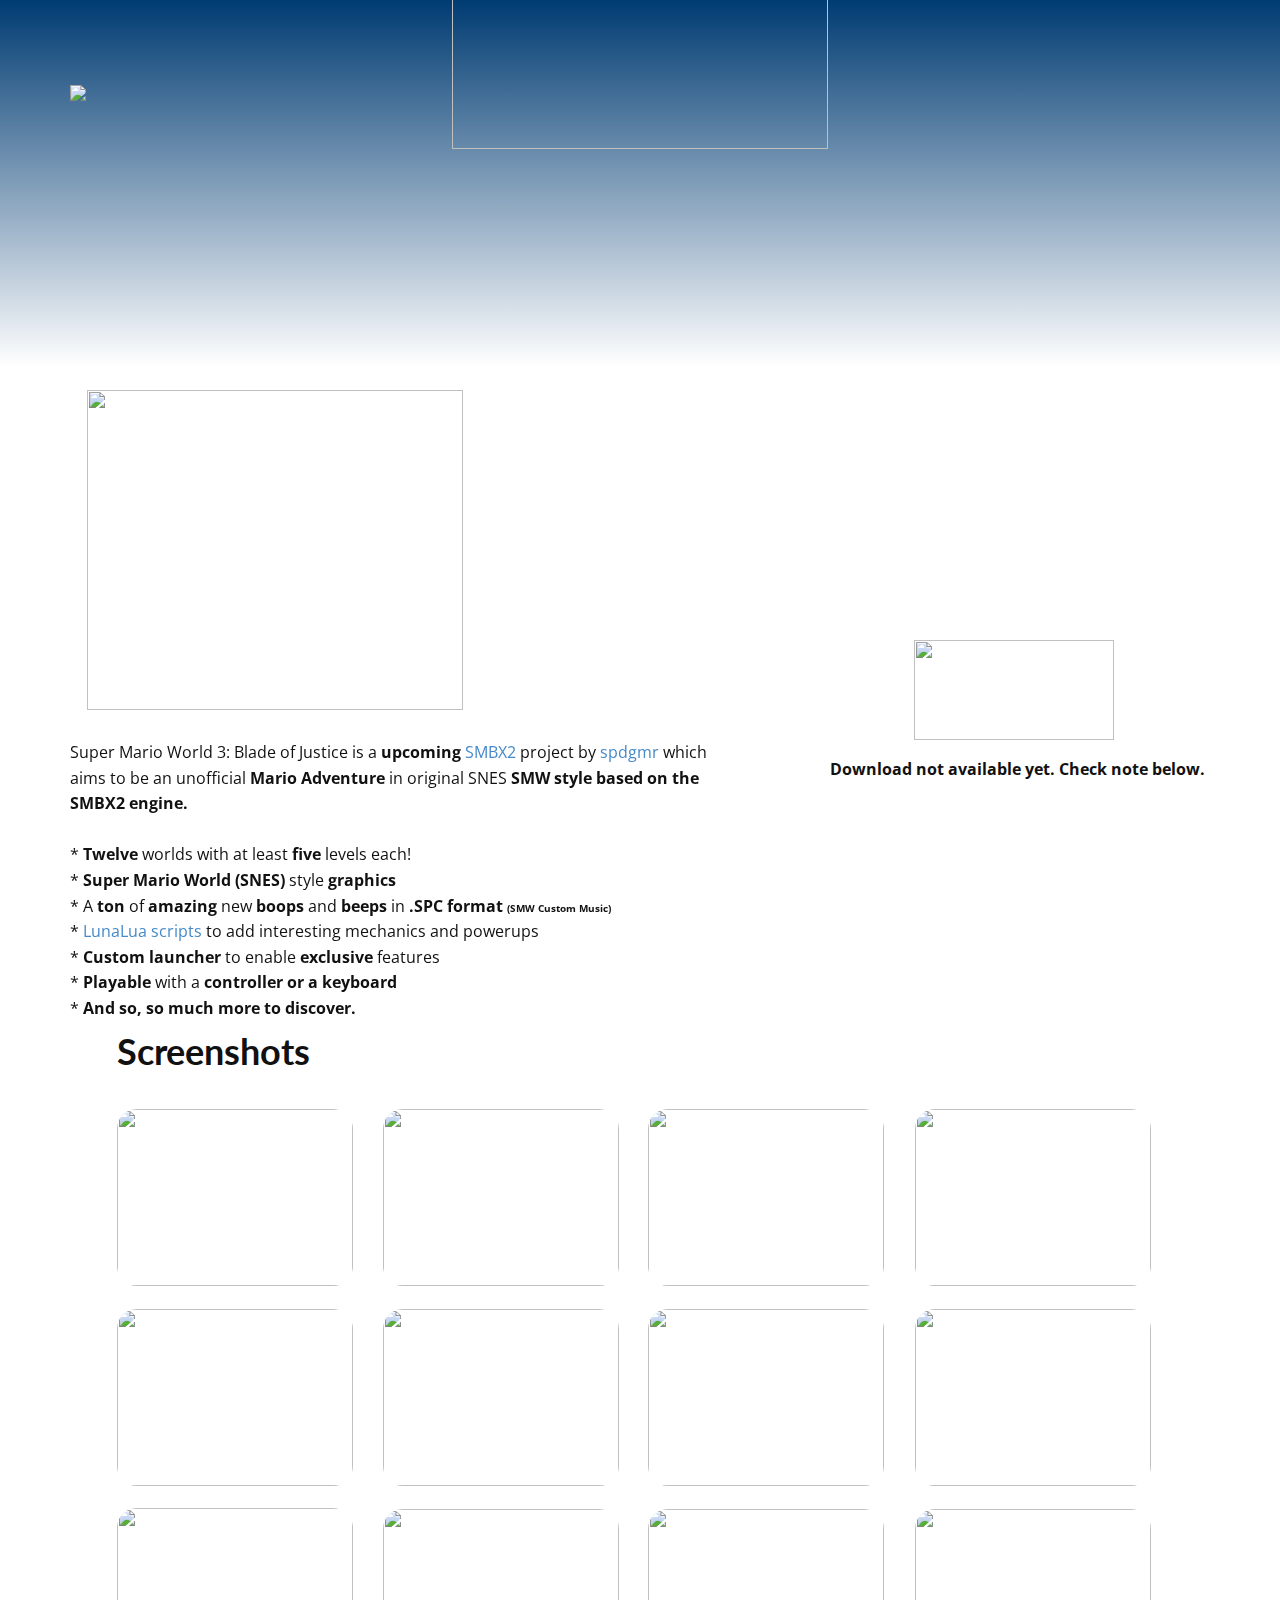
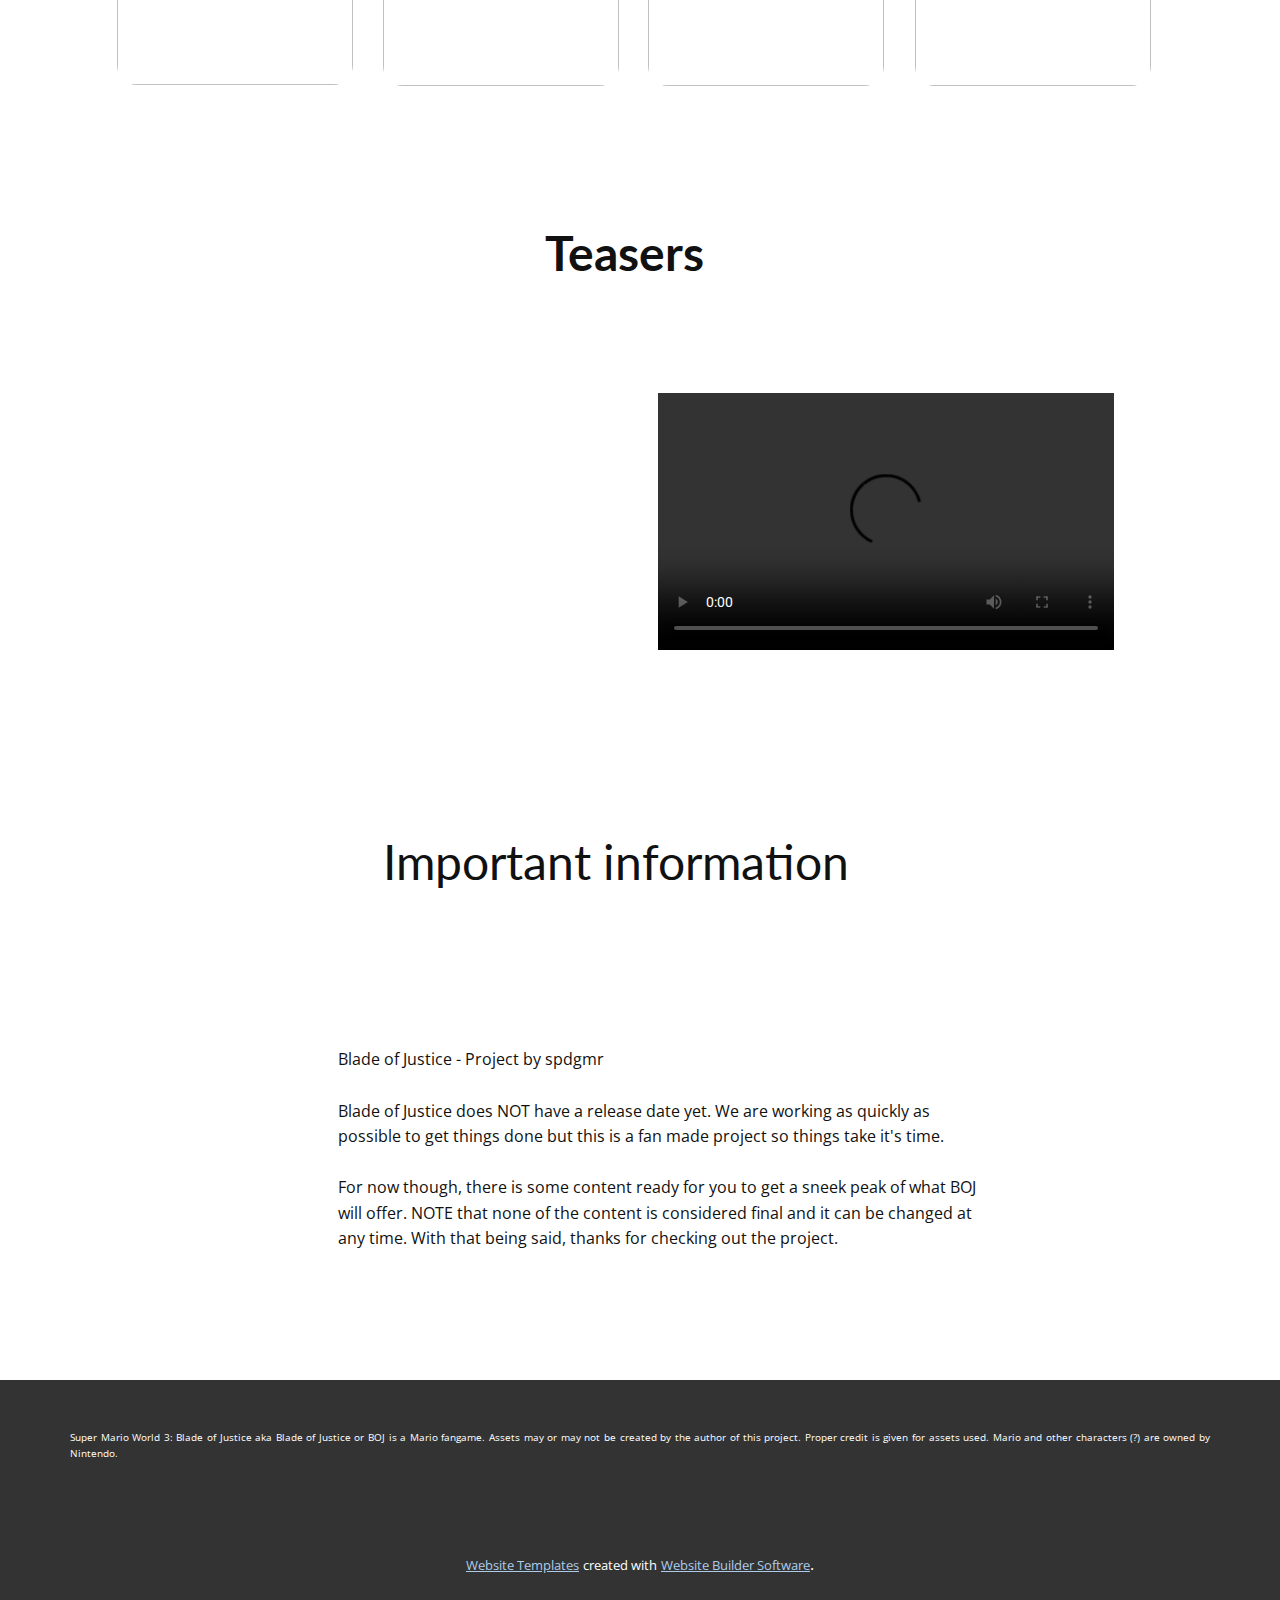
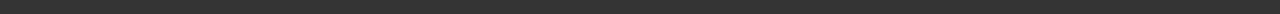
==== index.html @ 72021a9b "Add files via upload" ====
<!DOCTYPE html>
<html style="font-size: 16px;">
  <head>
    <meta name="viewport" content="width=device-width, initial-scale=1.0">
    <meta charset="utf-8">
    <meta name="keywords" content="Screenshots​, Teasers, Important information">
    <meta name="description" content="">
    <meta name="page_type" content="np-template-header-footer-from-plugin">
    <title>Page 1</title>
    <link rel="stylesheet" href="nicepage.css" media="screen">
<link rel="stylesheet" href="Page-1.css" media="screen">
    <script class="u-script" type="text/javascript" src="jquery.js" defer=""></script>
    <script class="u-script" type="text/javascript" src="nicepage.js" defer=""></script>
    <meta name="generator" content="Nicepage 3.4.1, nicepage.com">
    <link id="u-theme-google-font" rel="stylesheet" href="https://fonts.googleapis.com/css?family=Roboto:100,100i,300,300i,400,400i,500,500i,700,700i,900,900i|Open+Sans:300,300i,400,400i,600,600i,700,700i,800,800i">
    <link id="u-page-google-font" rel="stylesheet" href="https://fonts.googleapis.com/css?family=Lato:100,100i,300,300i,400,400i,700,700i,900,900i">
    
    
    <script type="application/ld+json">{
		"@context": "http://schema.org",
		"@type": "Organization",
		"name": "",
		"url": "index.html",
		"logo": "images/background-8.png"
}</script>
    <meta property="og:title" content="Page 1">
    <meta property="og:type" content="website">
    <meta name="theme-color" content="#478ac9">
    <link rel="canonical" href="index.html">
    <meta property="og:url" content="index.html">
  </head>
  <body data-home-page="Page-1.html" data-home-page-title="Page 1" class="u-body"><header class="u-clearfix u-gradient u-header u-header" id="sec-d9b4"><div class="u-clearfix u-sheet u-sheet-1">
        <a href="https://nicepage.com" class="u-image u-logo u-image-1">
          <img src="images/background-8.png" class="u-logo-image u-logo-image-1" data-image-width="224">
        </a>
        <img src="images/background-46.png" alt="" class="u-image u-image-default u-image-2" data-image-width="376" data-image-height="320">
      </div></header>
    <section class="skrollable u-clearfix u-section-1" id="sec-b97b">
      <div class="u-clearfix u-sheet u-sheet-1">
        <img src="images/background-46.png" alt="" class="u-image u-image-default u-image-1" data-image-width="376" data-image-height="320">
        <img src="images/res3.png" alt="" class="u-image u-image-default u-preserve-proportions u-image-2" data-image-width="200" data-image-height="100">
        <p class="u-text u-text-1" data-animation-name="rotateIn" data-animation-duration="1000" data-animation-delay="0" data-animation-direction="">Super Mario World 3: Blade of Justice is a <span style="font-weight: 700;">upcoming</span>&nbsp;<a href="https://www.supermariobrosx.org" class="u-active-none u-border-none u-btn u-button-link u-button-style u-hover-none u-none u-text-palette-1-base u-btn-1">SMBX2</a> project by <a href="twitter.com/spdgmr" class="u-active-none u-border-none u-btn u-button-link u-button-style u-hover-none u-none u-text-palette-1-base u-btn-2">spdgmr</a> which aims to be an unofficial <span style="font-weight: 700;">Mario Adventure</span> in original SNES <span style="font-weight: 700;">SMW style based on the SMBX2 engine.&nbsp;</span>
          <br>
          <br>* <span style="font-weight: 700;">Twelve</span> worlds with at least <span style="font-weight: 700;">five</span> levels each!<br>* <span style="font-weight: 700;">Super Mario World (SNES)</span> style <span style="font-weight: 700;">graphics</span>
          <br>* A <span style="font-weight: 700;">ton</span> of <span style="font-weight: 700;">amazing</span> new <span style="font-weight: 700;">boops</span> and <span style="font-weight: 700;">beeps</span> in <span style="font-weight: 700;">.SPC format</span>
          <span style="font-size: 0.625rem; font-weight: 700;">(SMW Custom Music)</span>
          <br>* <a href="https://wohlsoft.ru/pgewiki/Category:LunaLua_API" class="u-active-none u-border-none u-btn u-button-link u-button-style u-hover-none u-none u-text-palette-1-base u-btn-3">LunaLua scripts</a> to add interesting mechanics and powerups<br>* <span style="font-weight: 700;">Custom launcher</span> to enable <span style="font-weight: 700;">exclusive</span> features<br>* <span style="font-weight: 700;">Playable</span> with a <span style="font-weight: 700;">controller or a keyboard</span>
          <br>* <span style="font-weight: 700;">And so, so much more to discover.</span>
        </p>
        <p class="u-text u-text-2">Download not available yet. Check note below.</p>
        <h1 class="u-custom-font u-font-lato u-text u-text-3">
          <span style="font-size: 2.25rem;">Screenshots</span>
        </h1>
        <img src="images/1.PNG" alt="" class="u-image u-image-round u-radius-20 u-image-3" data-image-width="802" data-image-height="603">
        <img src="images/2.PNG" alt="" class="u-image u-image-round u-radius-20 u-image-4">
        <img src="images/4.PNG" alt="" class="u-image u-image-round u-radius-20 u-image-5">
        <img src="images/6.PNG" alt="" class="u-image u-image-round u-radius-20 u-image-6">
        <img src="images/5.PNG" alt="" class="u-image u-image-round u-radius-20 u-image-7">
        <img src="images/7.PNG" alt="" class="u-image u-image-round u-radius-20 u-image-8">
        <img src="images/3.PNG" alt="" class="u-image u-image-round u-radius-20 u-image-9">
        <img src="images/8.PNG" alt="" class="u-image u-image-round u-radius-20 u-image-10">
        <img src="images/7.PNG" alt="" class="u-image u-image-round u-radius-20 u-image-11">
        <img src="images/3.PNG" alt="" class="u-image u-image-round u-radius-20 u-image-12">
        <img src="images/8.PNG" alt="" class="u-image u-image-round u-radius-20 u-image-13">
        <img src="images/5.PNG" alt="" class="u-image u-image-round u-radius-20 u-image-14">
        <h1 class="u-custom-font u-font-lato u-text u-text-4">Teasers</h1>
        <div class="u-video u-video-contain u-video-1" data-animation-name="zoomIn" data-animation-duration="1000" data-animation-delay="0" data-animation-direction="">
          <div style="position: absolute;" class="embed-responsive">
            <iframe style="position: absolute;top: 0;left: 0;width: 100%;height: 100%;" class="embed-responsive-item" src="https://www.youtube.com/embed/RzLwRQblU7Q?playlist=RzLwRQblU7Q&amp;loop=1&amp;mute=1&amp;showinfo=0&amp;controls=0&amp;start=0&amp;autoplay=1" frameborder="0" allowfullscreen=""></iframe>
          </div>
        </div>
        <div class="u-uploaded-video u-video u-video-contain u-video-2">
          <div class="embed-responsive">
            <video class="embed-responsive-item" loop="" controls="" autoplay="autoplay" playsinline="">
              <source src="files/2021-01-2116-01-31.mp4" type="video/mp4">
              <p>Your browser does not support HTML5 video.</p>
            </video>
          </div>
        </div>
        <h1 class="u-custom-font u-font-lato u-text u-text-5">Important information</h1>
        <p class="u-text u-text-6">Blade of Justice - Project by spdgmr<br>
          <br>Blade of Justice does NOT have a release date yet. We are working as quickly as possible to get things done but this is a fan made project so things take it's time.<br>
          <br>For now though, there is some content ready for you to get a sneek peak of what BOJ will offer. NOTE that none of the content is considered final and it can be changed at any time. With that being said, thanks for checking out the project.
        </p>
      </div>
    </section>
    
    
    <footer class="u-align-center u-clearfix u-footer u-grey-80 u-footer" id="sec-ffe2"><div class="u-clearfix u-sheet u-sheet-1">
        <p class="u-align-justify u-small-text u-text u-text-variant u-text-1">Super Mario World 3: Blade of Justice aka Blade of Justice or BOJ is a Mario fangame. Assets may or may not be created by the author of this project. Proper credit is given for assets used. Mario and other characters (?) are owned by Nintendo. </p>
      </div></footer>
    <section class="u-backlink u-clearfix u-grey-80">
      <a class="u-link" href="https://nicepage.com/website-templates" target="_blank">
        <span>Website Templates</span>
      </a>
      <p class="u-text">
        <span>created with</span>
      </p>
      <a class="u-link" href="https://nicepage.com/" target="_blank">
        <span>Website Builder Software</span>
      </a>. 
    </section>
  </body>
</html>
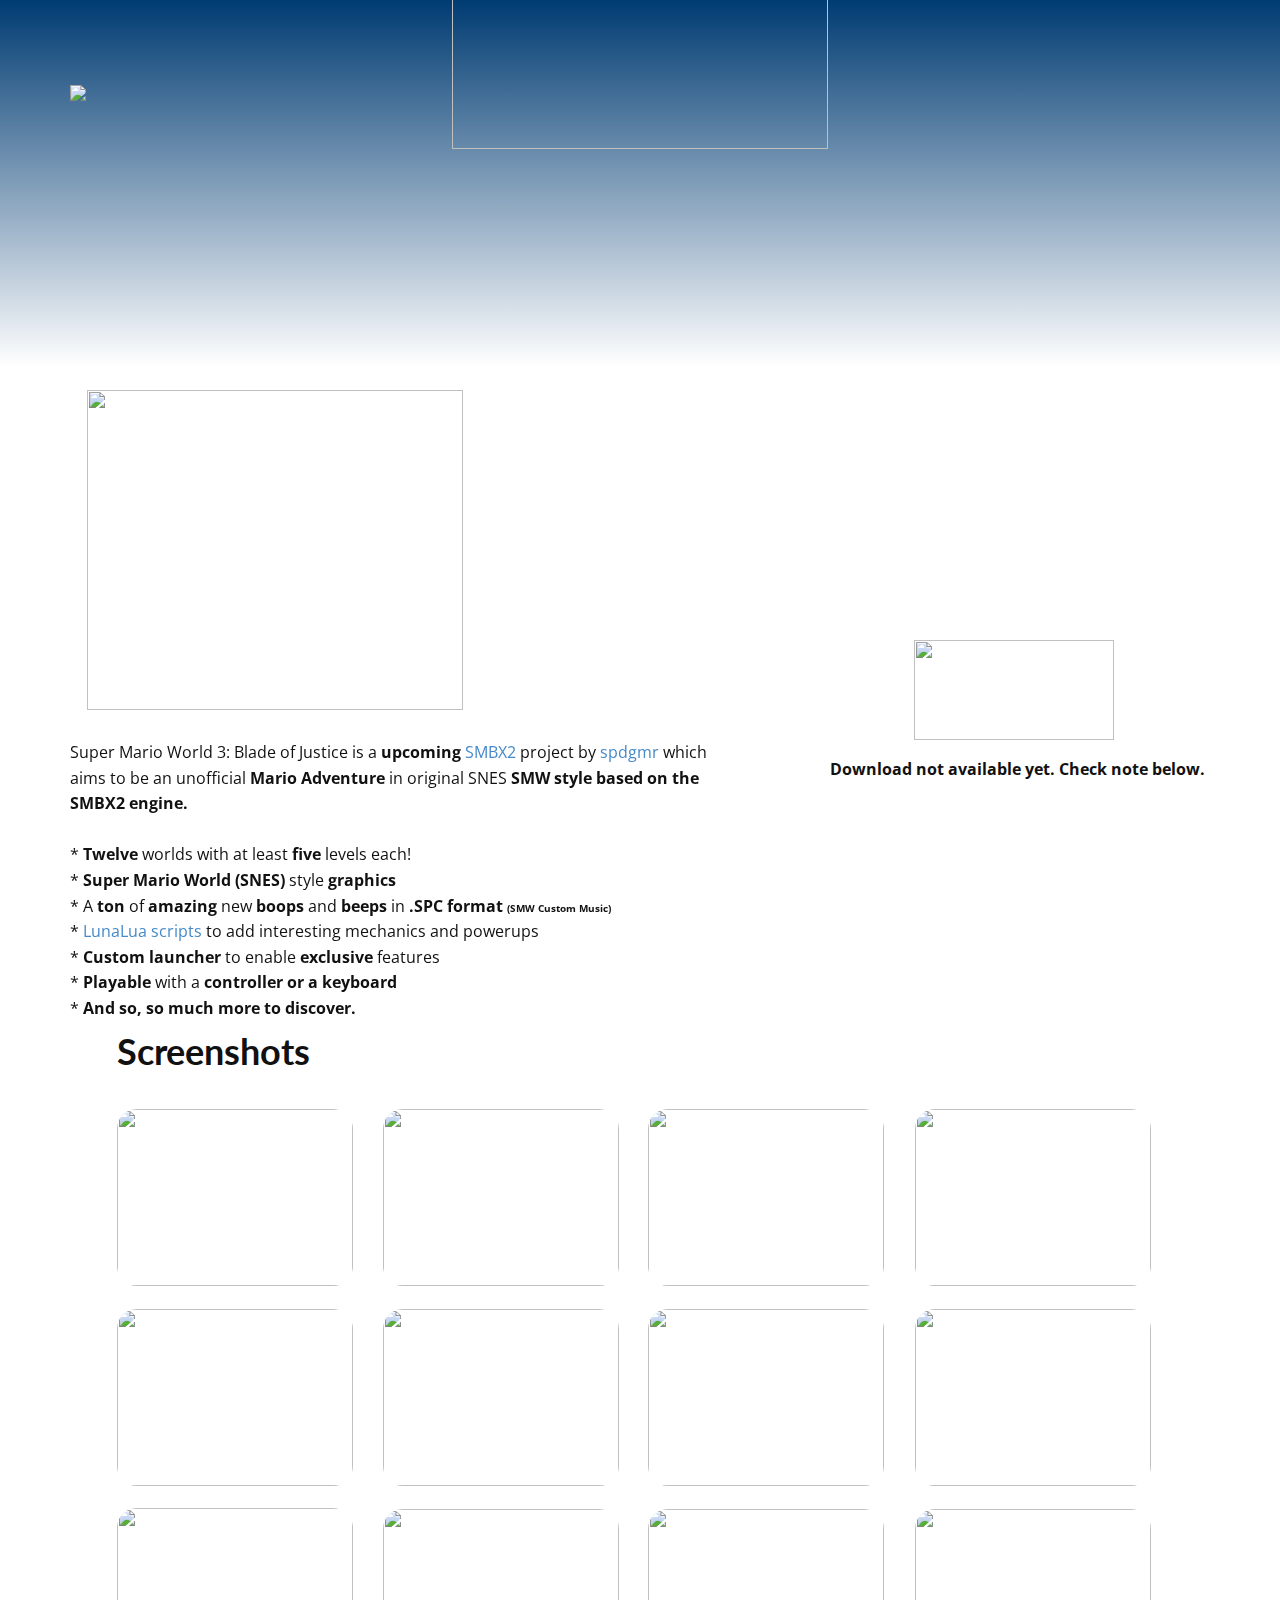
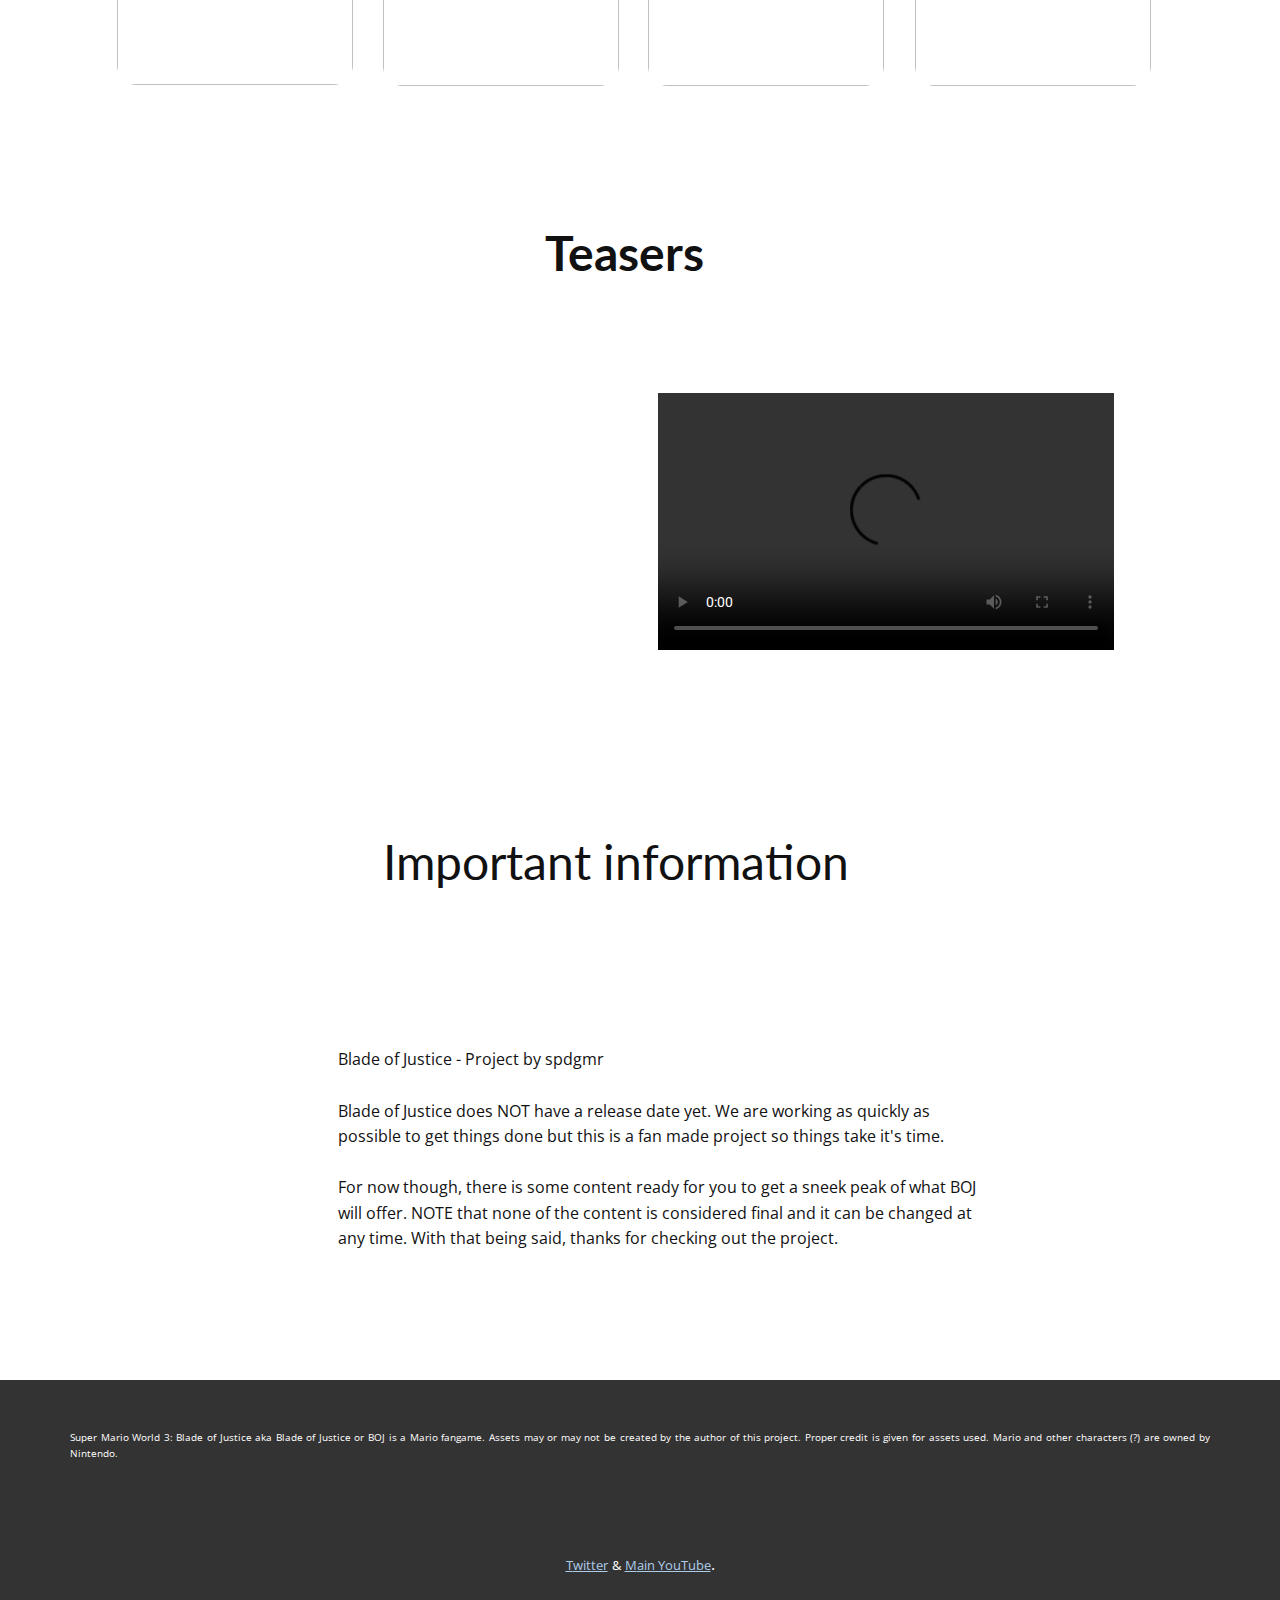
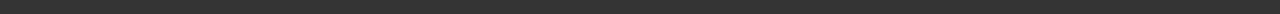
==== commit 6c03b3a0: "Update index.html" ====
--- a/index.html
+++ b/index.html
@@ -6,7 +6,7 @@
     <meta name="keywords" content="Screenshots​, Teasers, Important information">
     <meta name="description" content="">
     <meta name="page_type" content="np-template-header-footer-from-plugin">
-    <title>Page 1</title>
+    <title>Blade of Justice</title>
     <link rel="stylesheet" href="nicepage.css" media="screen">
 <link rel="stylesheet" href="Page-1.css" media="screen">
     <script class="u-script" type="text/javascript" src="jquery.js" defer=""></script>
@@ -17,9 +17,9 @@
     
     
     <script type="application/ld+json">{
-		"@context": "http://schema.org",
-		"@type": "Organization",
-		"name": "",
+		"@context": "https://speediegamer.github.io/bladeofjustice",
+		"@type": "Blade of Justice",
+		"name": "Blade of Justice",
 		"url": "index.html",
 		"logo": "images/background-8.png"
 }</script>
@@ -90,15 +90,15 @@
         <p class="u-align-justify u-small-text u-text u-text-variant u-text-1">Super Mario World 3: Blade of Justice aka Blade of Justice or BOJ is a Mario fangame. Assets may or may not be created by the author of this project. Proper credit is given for assets used. Mario and other characters (?) are owned by Nintendo. </p>
       </div></footer>
     <section class="u-backlink u-clearfix u-grey-80">
-      <a class="u-link" href="https://nicepage.com/website-templates" target="_blank">
-        <span>Website Templates</span>
+      <a class="u-link" href="https://www.twitter.com/spdgmr" target="_blank">
+        <span>Twitter</span>
       </a>
       <p class="u-text">
-        <span>created with</span>
+        <span>&</span>
       </p>
-      <a class="u-link" href="https://nicepage.com/" target="_blank">
-        <span>Website Builder Software</span>
+      <a class="u-link" href="https://www.youtube.com/channel/UCFOnG28XYYs10BBCCOcNH0g" target="_blank">
+        <span>Main YouTube</span>
       </a>. 
     </section>
   </body>
-</html>+</html>
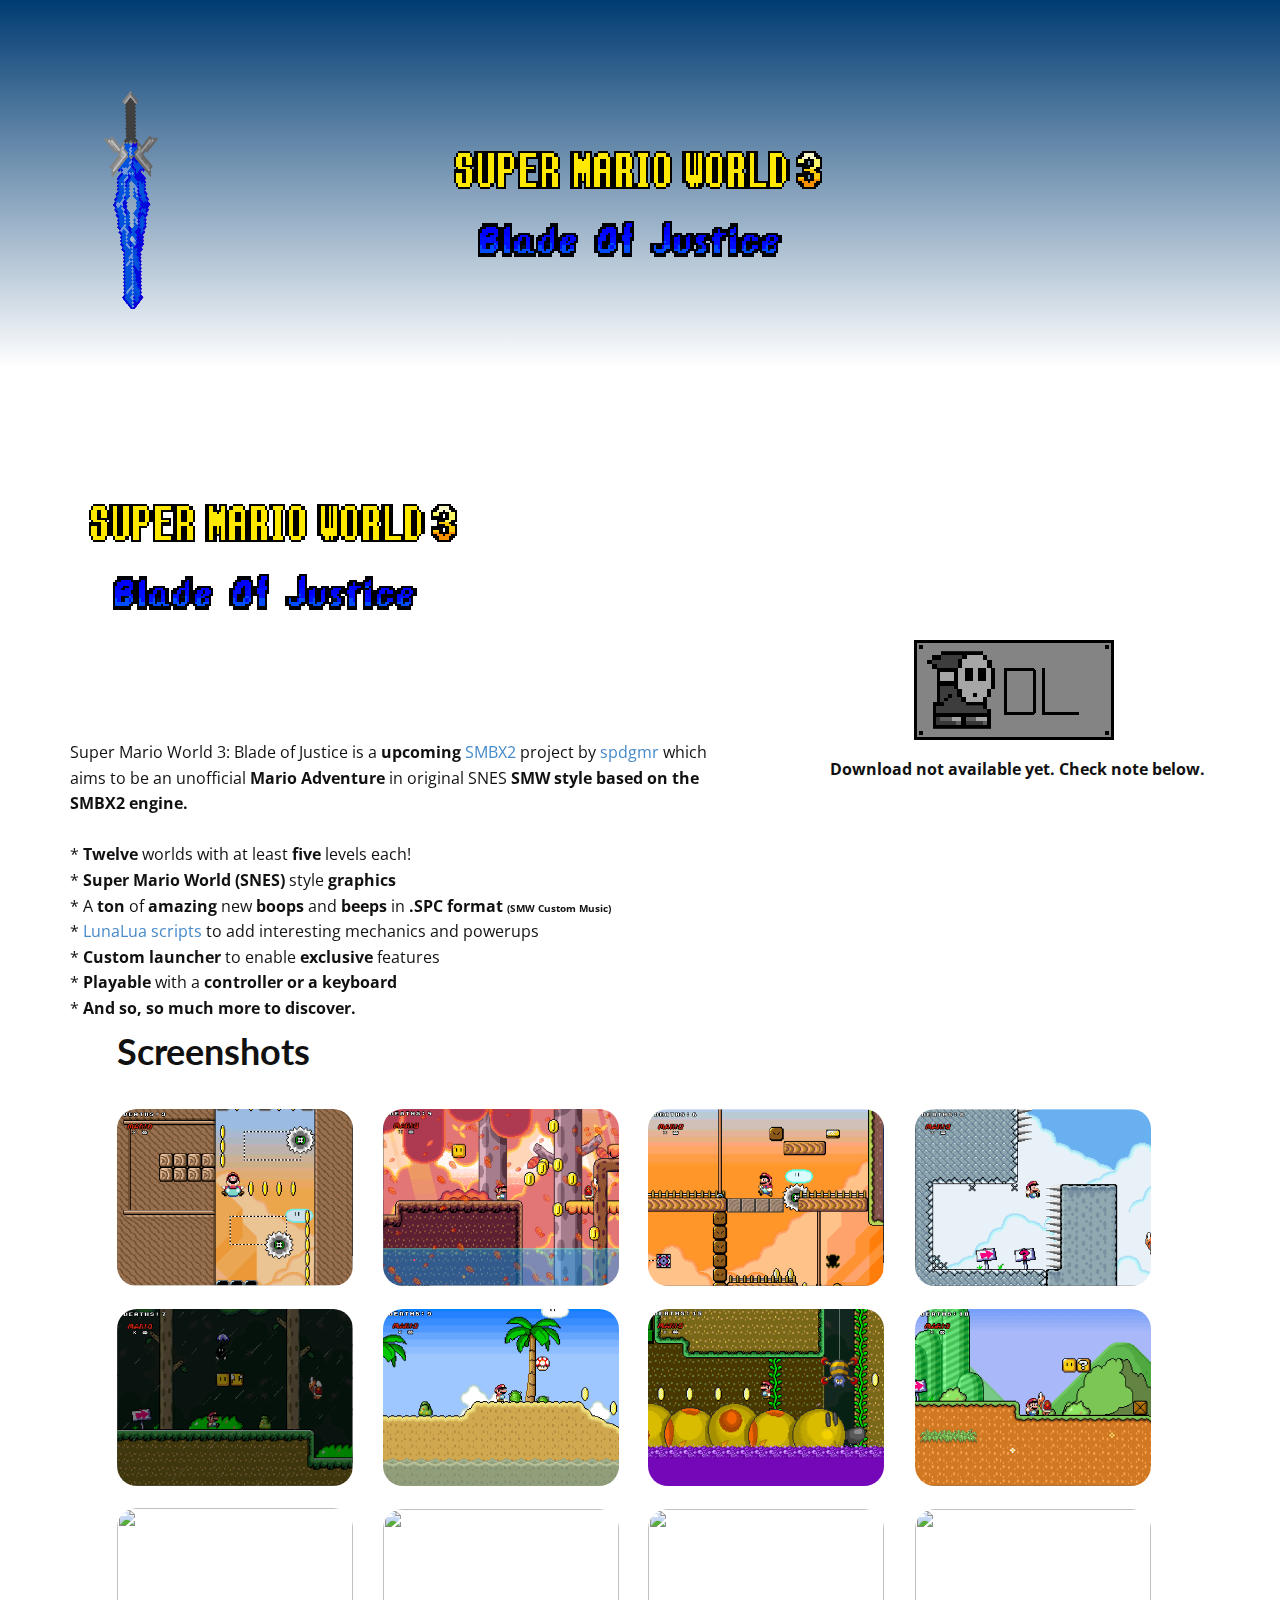
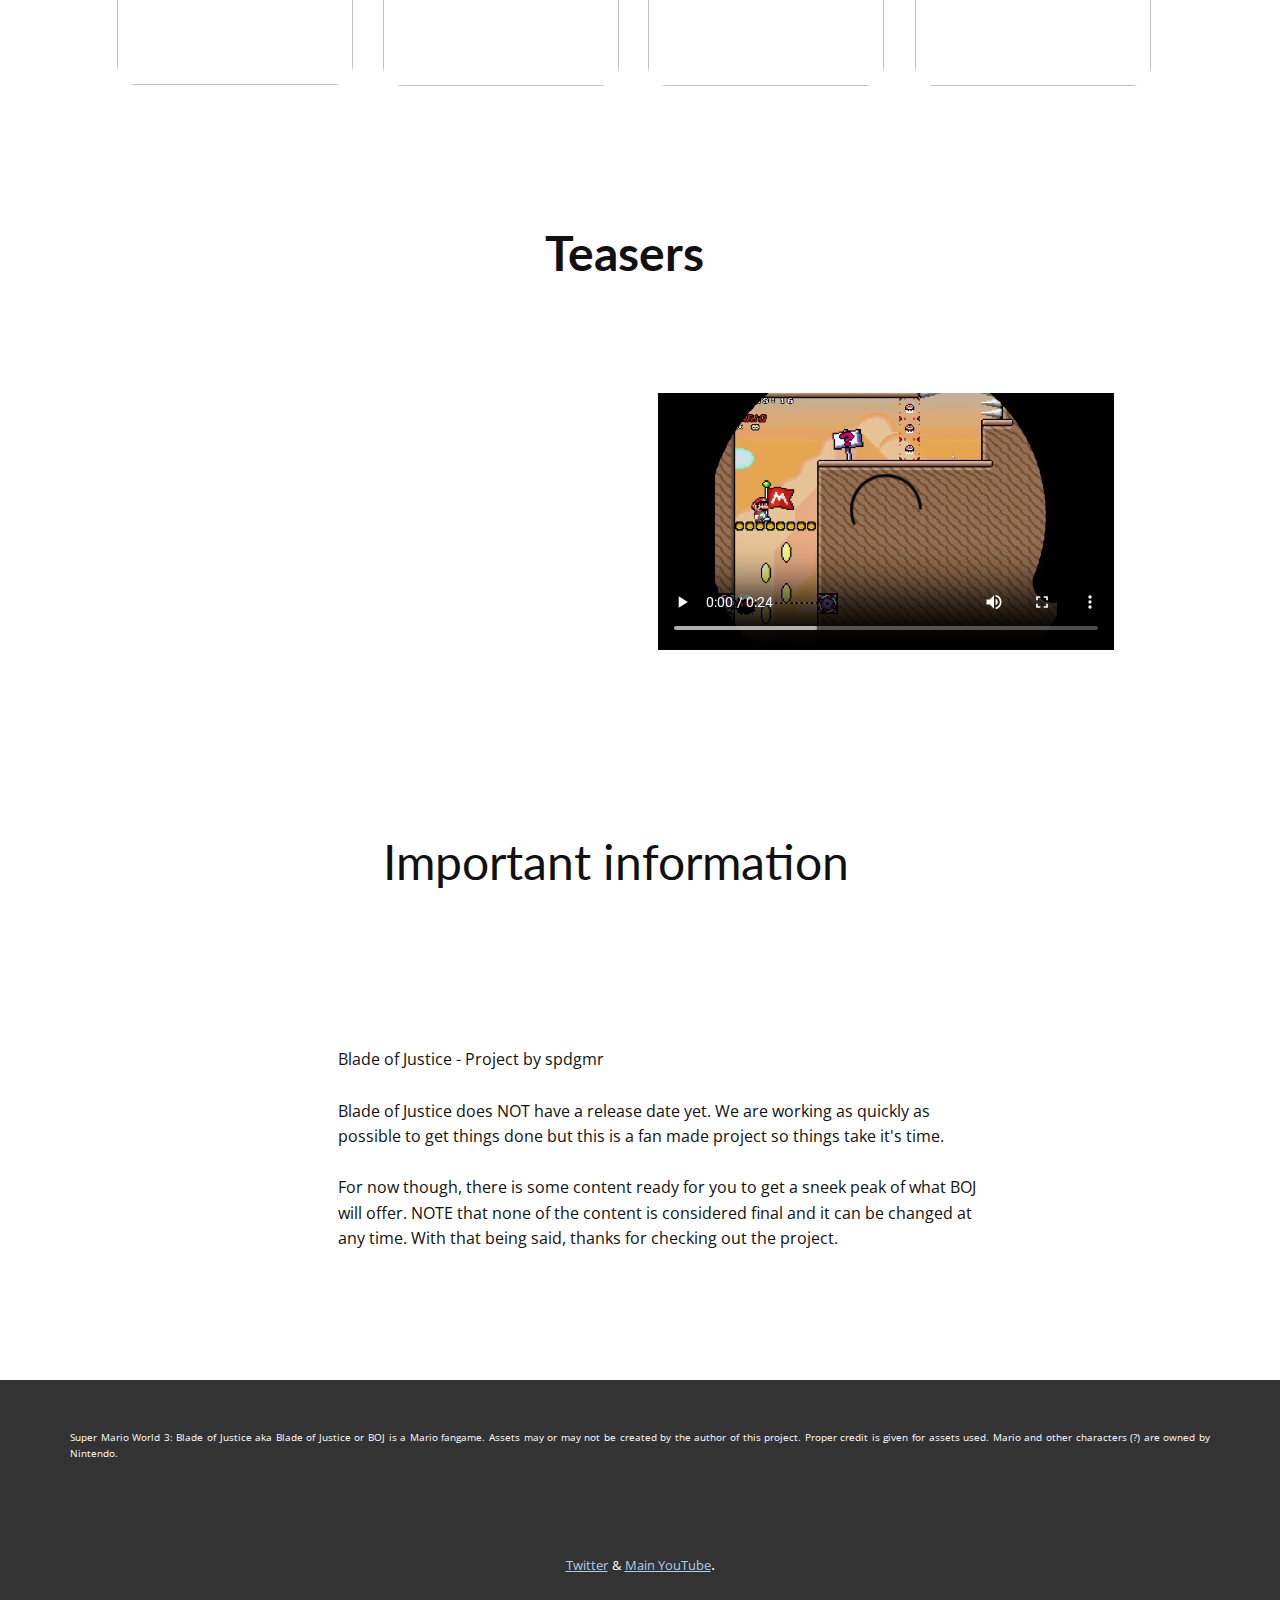
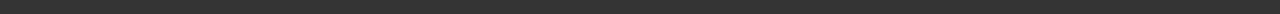
==== commit 4298b43f: "Update index.html" ====
--- a/index.html
+++ b/index.html
@@ -59,10 +59,10 @@
         <img src="images/7.PNG" alt="" class="u-image u-image-round u-radius-20 u-image-8">
         <img src="images/3.PNG" alt="" class="u-image u-image-round u-radius-20 u-image-9">
         <img src="images/8.PNG" alt="" class="u-image u-image-round u-radius-20 u-image-10">
-        <img src="images/7.PNG" alt="" class="u-image u-image-round u-radius-20 u-image-11">
-        <img src="images/3.PNG" alt="" class="u-image u-image-round u-radius-20 u-image-12">
-        <img src="images/8.PNG" alt="" class="u-image u-image-round u-radius-20 u-image-13">
-        <img src="images/5.PNG" alt="" class="u-image u-image-round u-radius-20 u-image-14">
+        <img src="images/9.PNG" alt="" class="u-image u-image-round u-radius-20 u-image-11">
+        <img src="images/10.PNG" alt="" class="u-image u-image-round u-radius-20 u-image-12">
+        <img src="images/11.PNG" alt="" class="u-image u-image-round u-radius-20 u-image-13">
+        <img src="images/12.PNG" alt="" class="u-image u-image-round u-radius-20 u-image-14">
         <h1 class="u-custom-font u-font-lato u-text u-text-4">Teasers</h1>
         <div class="u-video u-video-contain u-video-1" data-animation-name="zoomIn" data-animation-duration="1000" data-animation-delay="0" data-animation-direction="">
           <div style="position: absolute;" class="embed-responsive">
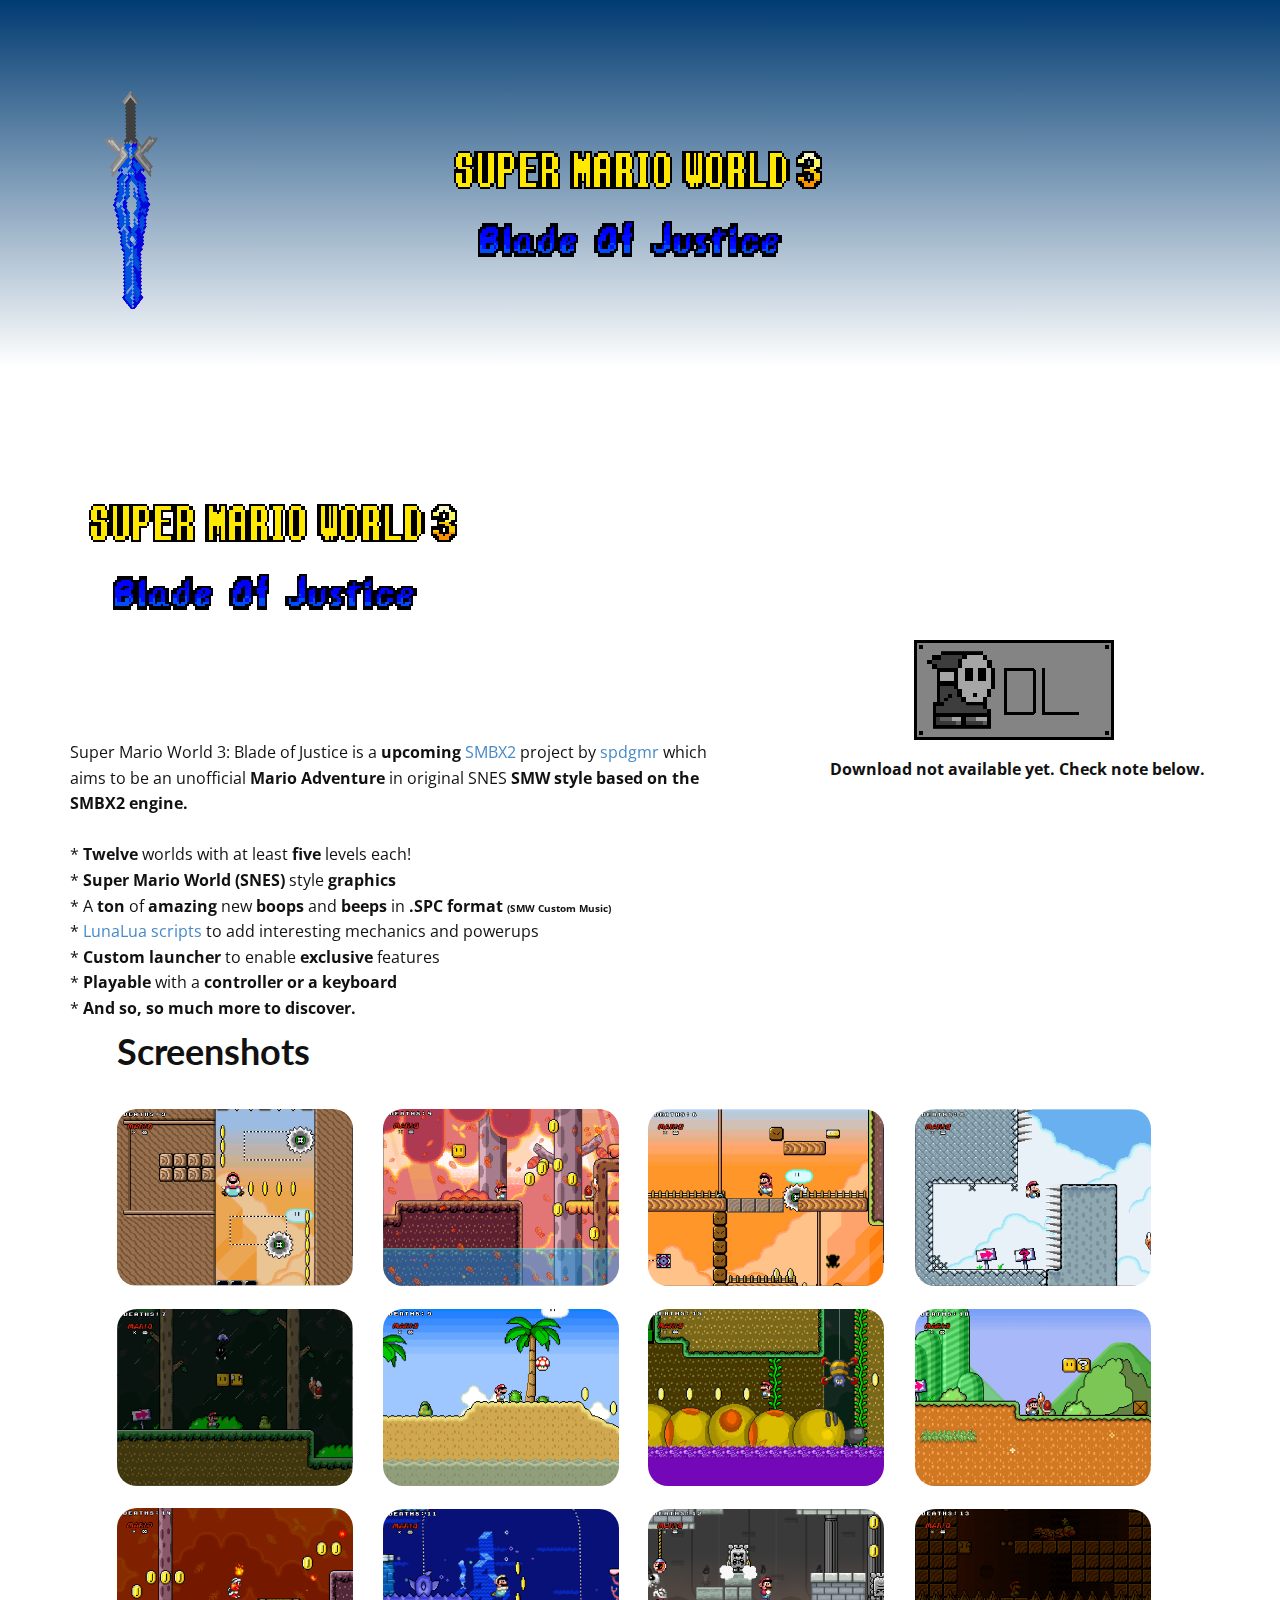
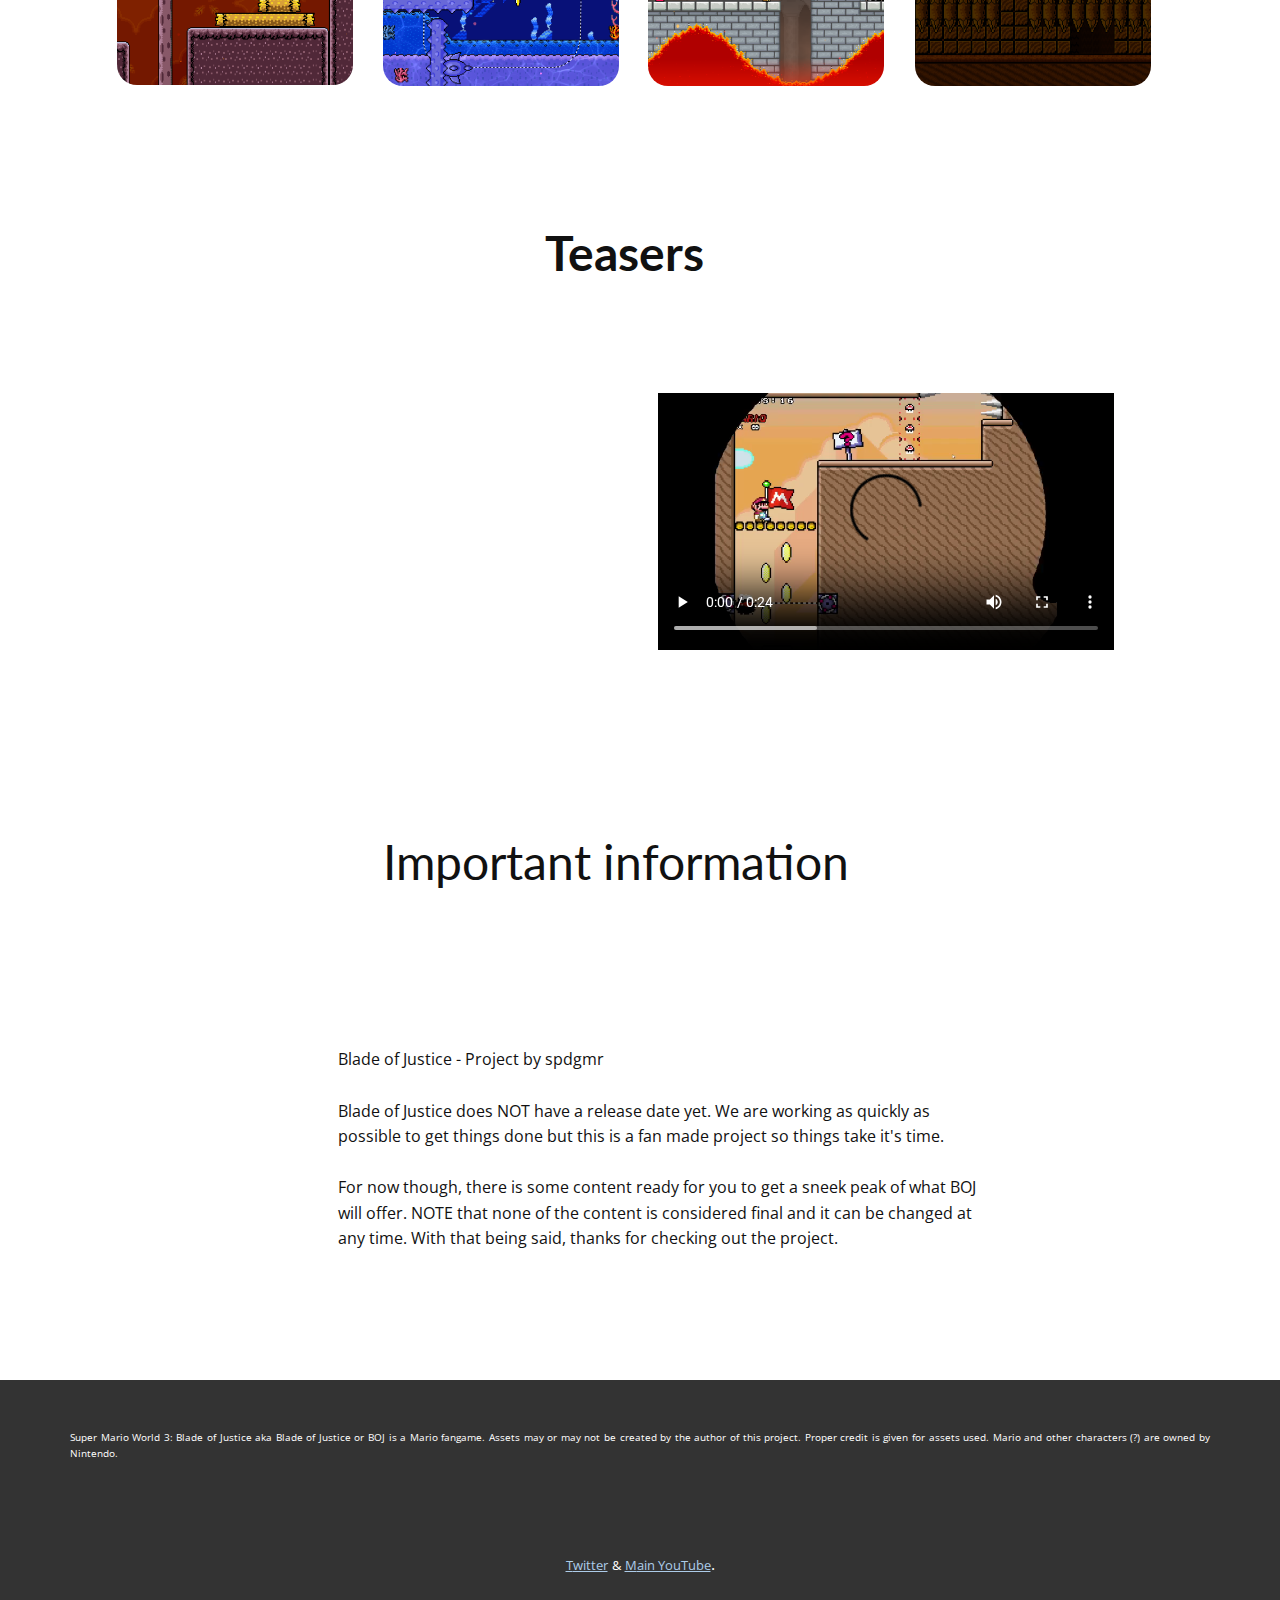
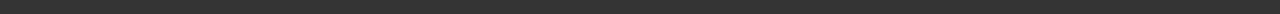
==== commit a96f3736: "Update index.html" ====
--- a/index.html
+++ b/index.html
@@ -11,7 +11,7 @@
 <link rel="stylesheet" href="Page-1.css" media="screen">
     <script class="u-script" type="text/javascript" src="jquery.js" defer=""></script>
     <script class="u-script" type="text/javascript" src="nicepage.js" defer=""></script>
-    <meta name="generator" content="Nicepage 3.4.1, nicepage.com">
+    <meta name="author" content="speedie, twitter.com/spdgmr">
     <link id="u-theme-google-font" rel="stylesheet" href="https://fonts.googleapis.com/css?family=Roboto:100,100i,300,300i,400,400i,500,500i,700,700i,900,900i|Open+Sans:300,300i,400,400i,600,600i,700,700i,800,800i">
     <link id="u-page-google-font" rel="stylesheet" href="https://fonts.googleapis.com/css?family=Lato:100,100i,300,300i,400,400i,700,700i,900,900i">
     
@@ -23,7 +23,7 @@
 		"url": "index.html",
 		"logo": "images/background-8.png"
 }</script>
-    <meta property="og:title" content="Page 1">
+    <meta property="og:title" content="Blade of Justice">
     <meta property="og:type" content="website">
     <meta name="theme-color" content="#478ac9">
     <link rel="canonical" href="index.html">
